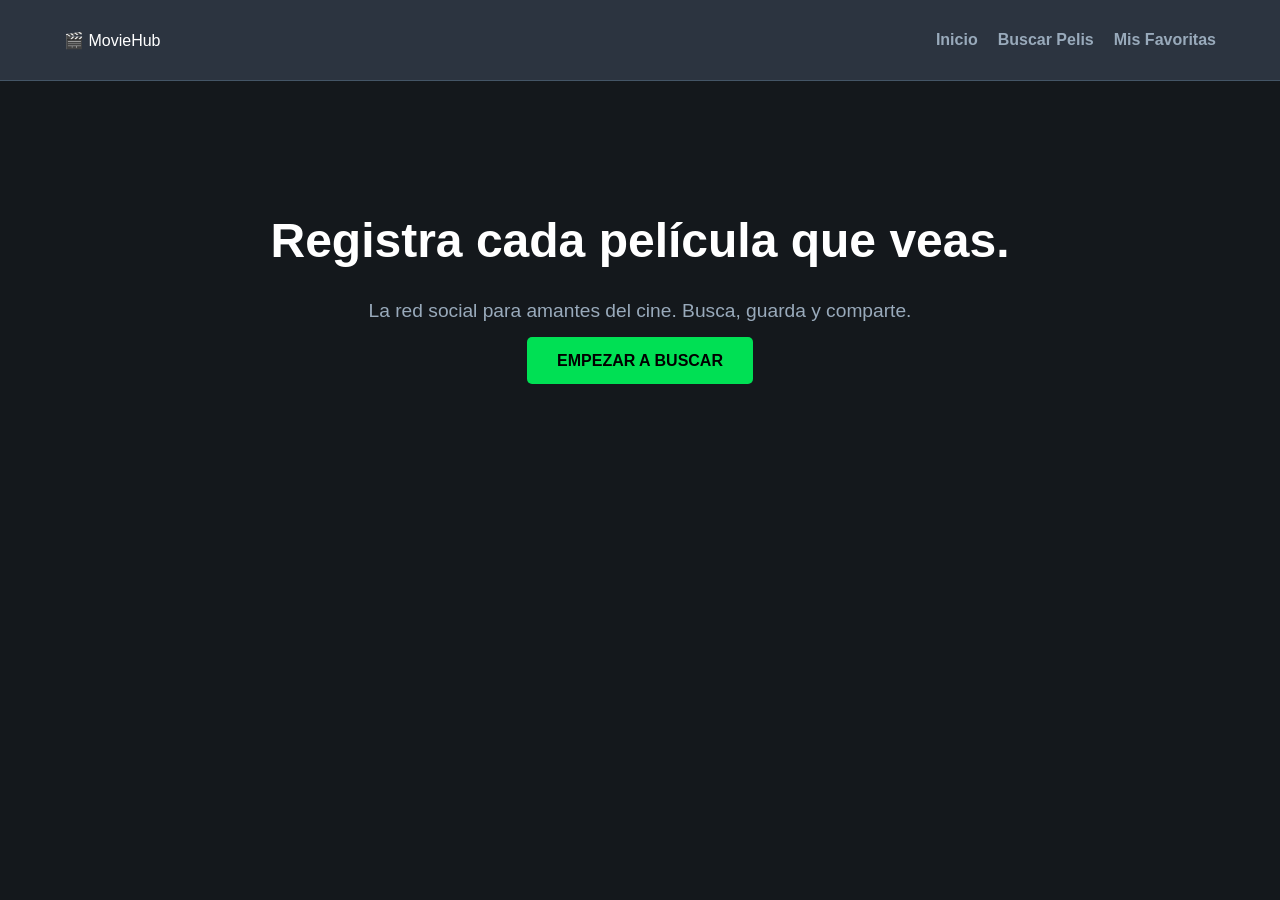
==== index.html @ 6329f734 "changes" ====
<!doctype html>
<!doctype html>
<html lang="es">
  <head>
    <meta charset="UTF-8" />
    <meta name="viewport" content="width=device-width, initial-scale=1.0" />
    <title>MovieHub - Inicio</title>
    <link rel="stylesheet" href="style.css" />
  </head>
  <body>
    <header>
      <nav class="navbar">
        <div class="logo">🎬 MovieHub</div>
        <ul class="nav-links">
          <li><a href="index.html">Inicio</a></li>
          <li><a href="peliculas.html">Buscar Pelis</a></li>
          <li><a href="favoritos.html">Mis Favoritas</a></li>
        </ul>
      </nav>
    </header>

    <main class="hero-section" style="text-align: center; padding: 100px 20px">
      <h1 style="font-size: 3rem">Registra cada película que veas.</h1>
      <p
        style="color: var(--text-gray); font-size: 1.2rem; margin-bottom: 30px"
      >
        La red social para amantes del cine. Busca, guarda y comparte.
      </p>
      <a
        href="peliculas.html"
        style="
          background: var(--green-accent);
          padding: 15px 30px;
          color: black;
          text-decoration: none;
          border-radius: 5px;
          font-weight: bold;
        "
      >
        EMPEZAR A BUSCAR
      </a>
    </main>

    <script src="interaccion.js"></script>
  </body>
</html>
---- style.css ----
/* Variables de estilo */
:root {
  --bg-main: #14181c;
  --bg-card: #2c3440;
  --green-accent: #00e054;
  --text-white: #ffffff;
  --text-gray: #9ab;
}

body {
  background-color: var(--bg-main);
  color: var(--text-white);
  font-family: "Segoe UI", Tahoma, Geneva, Verdana, sans-serif;
  margin: 0;
}

/* Navegación adaptable  */
.navbar {
  display: flex;
  justify-content: space-between;
  align-items: center;
  padding: 15px 5%;
  background-color: var(--bg-card);
  border-bottom: 1px solid #456;
}

.nav-links {
  display: flex;
  list-style: none;
  gap: 20px;
}

.nav-links a {
  color: var(--text-gray);
  text-decoration: none;
  font-weight: bold;
  transition: 0.3s;
}

.nav-links a:hover {
  color: var(--green-accent);
}

/* Rejilla de películas adaptable  */
.movie-grid {
  display: grid;
  /* Esto hace que en móvil se vea 1 columna y en PC se ajusten solas */
  grid-template-columns: repeat(auto-fill, minmax(180px, 1fr));
  gap: 25px;
  padding: 40px 5%;
}

.movie-card {
  background: var(--bg-card);
  border-radius: 10px;
  overflow: hidden;
  transition: transform 0.3s;
  border: 1px solid #456;
}

.movie-card:hover {
  transform: scale(1.05);
  border-color: var(--green-accent);
}

.movie-card img {
  width: 100%;
  height: 270px;
  object-fit: cover;
}

.card-info {
  padding: 15px;
  text-align: center;
}

.btn-fav,
.btn-delete {
  width: 100%;
  padding: 10px;
  border: none;
  border-radius: 5px;
  cursor: pointer;
  font-weight: bold;
  margin-top: 10px;
}

.btn-fav {
  background-color: var(--green-accent);
  color: #000;
}
.btn-delete {
  background-color: #ff4b4b;
  color: white;
}

/* Responsive para pantallas pequeñas  */
@media (max-width: 600px) {
  .navbar {
    flex-direction: column;
    gap: 15px;
  }
  .movie-grid {
    grid-template-columns: repeat(auto-fill, minmax(140px, 1fr));
  }
}
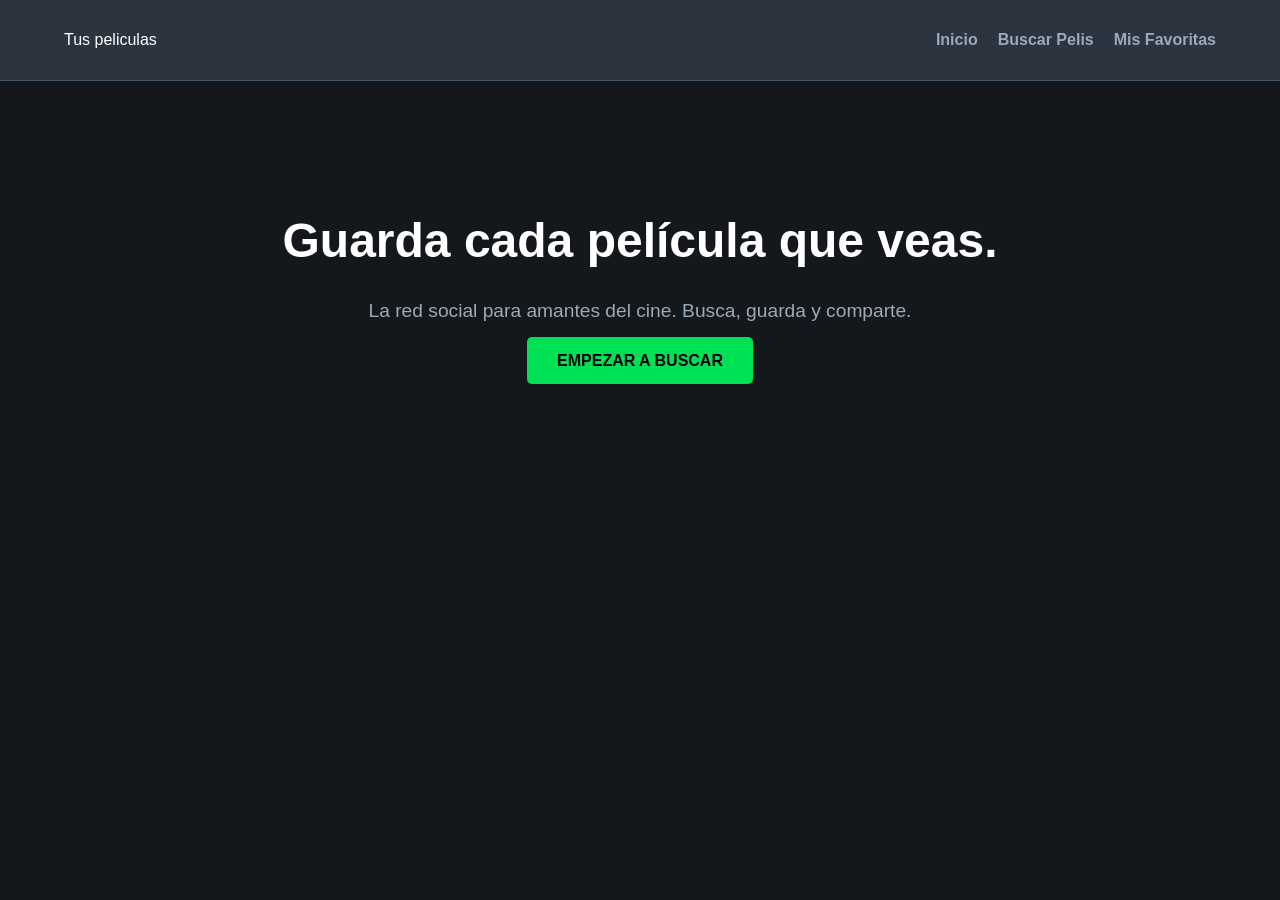
==== commit 9fe099c2: "changes" ====
--- a/index.html
+++ b/index.html
@@ -10,7 +10,7 @@
   <body>
     <header>
       <nav class="navbar">
-        <div class="logo">🎬 MovieHub</div>
+        <div class="logo">Tus peliculas</div>
         <ul class="nav-links">
           <li><a href="index.html">Inicio</a></li>
           <li><a href="peliculas.html">Buscar Pelis</a></li>
@@ -20,7 +20,7 @@
     </header>
 
     <main class="hero-section" style="text-align: center; padding: 100px 20px">
-      <h1 style="font-size: 3rem">Registra cada película que veas.</h1>
+      <h1 style="font-size: 3rem">Guarda cada película que veas.</h1>
       <p
         style="color: var(--text-gray); font-size: 1.2rem; margin-bottom: 30px"
       >
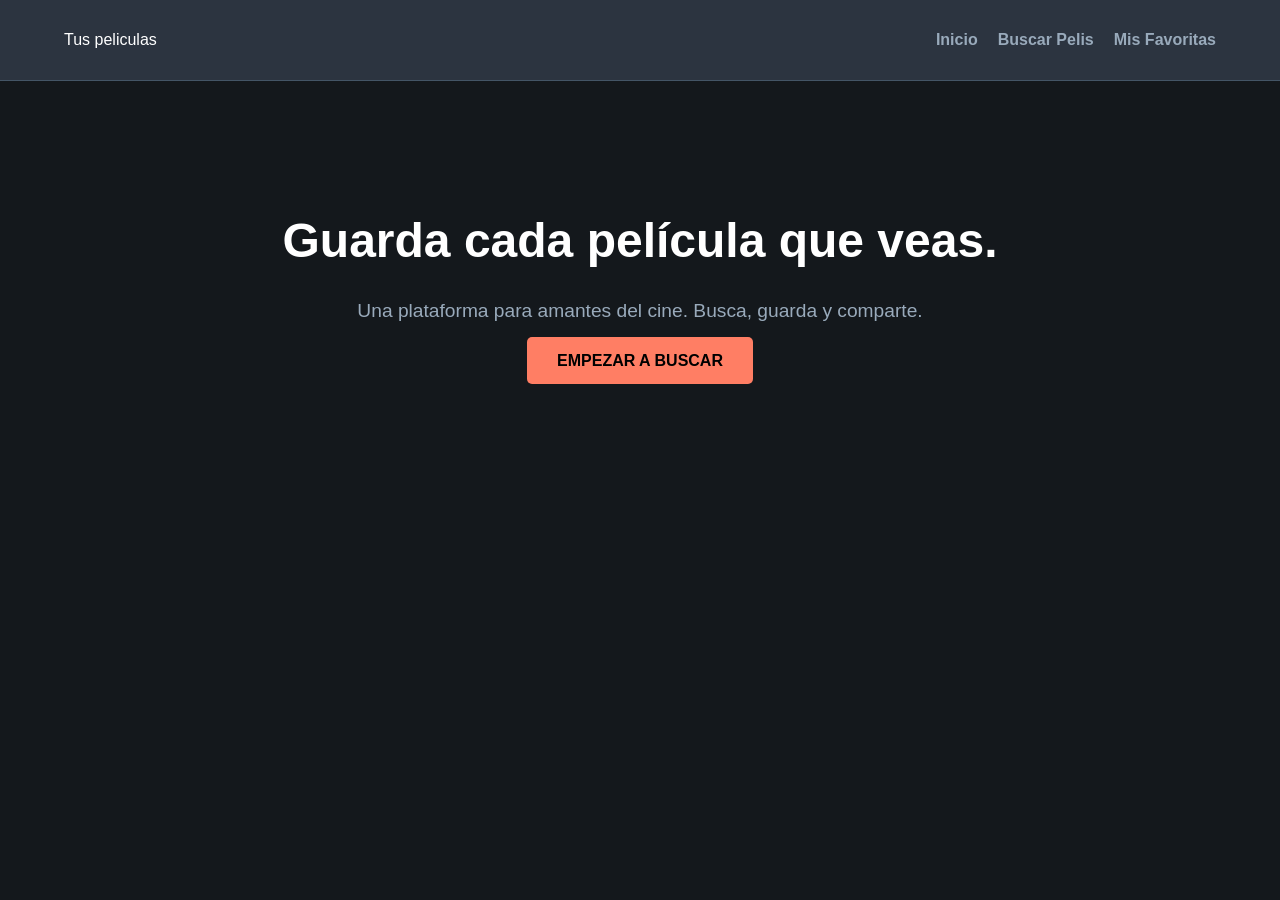
==== commit 5ce00118: "changes" ====
--- a/index.html
+++ b/index.html
@@ -24,18 +24,11 @@
       <p
         style="color: var(--text-gray); font-size: 1.2rem; margin-bottom: 30px"
       >
-        La red social para amantes del cine. Busca, guarda y comparte.
+        Una plataforma para amantes del cine. Busca, guarda y comparte.
       </p>
       <a
-        href="peliculas.html"
-        style="
-          background: var(--green-accent);
-          padding: 15px 30px;
-          color: black;
-          text-decoration: none;
-          border-radius: 5px;
-          font-weight: bold;
-        "
+        href="peliculas.html" class="home-button"
+        
       >
         EMPEZAR A BUSCAR
       </a>
--- a/style.css
+++ b/style.css
@@ -2,7 +2,7 @@
 :root {
   --bg-main: #14181c;
   --bg-card: #2c3440;
-  --green-accent: #00e054;
+  --color-accent: #ff7e64;
   --text-white: #ffffff;
   --text-gray: #9ab;
 }
@@ -38,13 +38,12 @@
 }
 
 .nav-links a:hover {
-  color: var(--green-accent);
+  color: var(--color-accent);
 }
 
-/* Rejilla de películas adaptable  */
+/* Rejilla de películas */
 .movie-grid {
   display: grid;
-  /* Esto hace que en móvil se vea 1 columna y en PC se ajusten solas */
   grid-template-columns: repeat(auto-fill, minmax(180px, 1fr));
   gap: 25px;
   padding: 40px 5%;
@@ -60,7 +59,7 @@
 
 .movie-card:hover {
   transform: scale(1.05);
-  border-color: var(--green-accent);
+  border-color: var(--color-accent);
 }
 
 .movie-card img {
@@ -86,12 +85,20 @@
 }
 
 .btn-fav {
-  background-color: var(--green-accent);
+  background-color: var(--color-accent);
   color: #000;
 }
 .btn-delete {
   background-color: #ff4b4b;
   color: white;
+}
+.home-button {
+  background: var(--color-accent);
+  padding: 15px 30px;
+  color: black;
+  text-decoration: none;
+  border-radius: 5px;
+  font-weight: bold;
 }
 
 /* Responsive para pantallas pequeñas  */
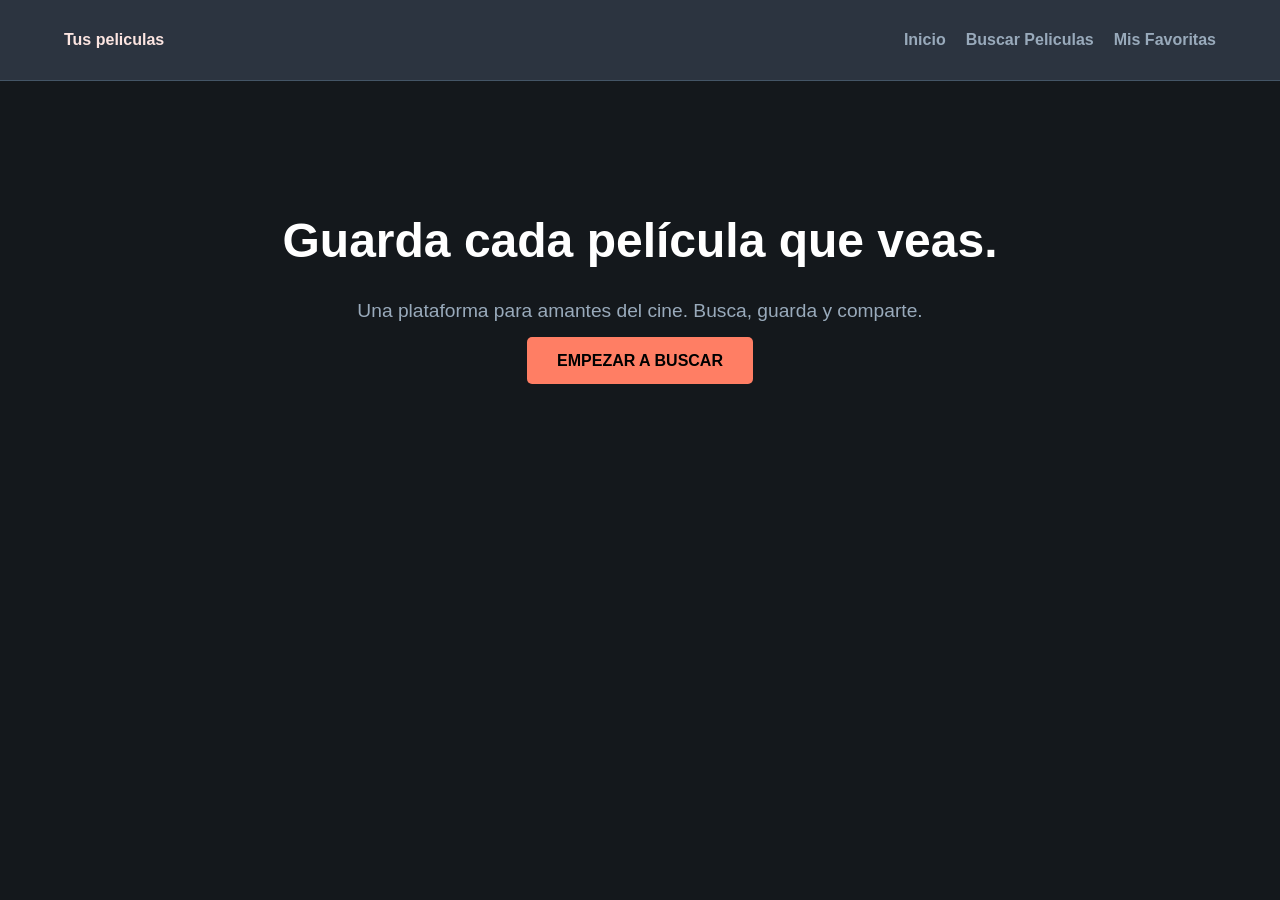
==== commit 3ac3f196: "changes" ====
--- a/index.html
+++ b/index.html
@@ -4,7 +4,7 @@
   <head>
     <meta charset="UTF-8" />
     <meta name="viewport" content="width=device-width, initial-scale=1.0" />
-    <title>MovieHub - Inicio</title>
+    <title>TusPeliculas - Inicio</title>
     <link rel="stylesheet" href="style.css" />
   </head>
   <body>
@@ -13,7 +13,7 @@
         <div class="logo">Tus peliculas</div>
         <ul class="nav-links">
           <li><a href="index.html">Inicio</a></li>
-          <li><a href="peliculas.html">Buscar Pelis</a></li>
+          <li><a href="peliculas.html">Buscar Peliculas</a></li>
           <li><a href="favoritos.html">Mis Favoritas</a></li>
         </ul>
       </nav>
--- a/style.css
+++ b/style.css
@@ -14,6 +14,11 @@
   margin: 0;
 }
 
+.logo {
+  font-family: "Segoe UI", Tahoma, Geneva, Verdana, sans-serif;
+  font-weight: bold;
+  color: #fce5e1;
+}
 /* Navegación adaptable  */
 .navbar {
   display: flex;
@@ -94,11 +99,15 @@
 }
 .home-button {
   background: var(--color-accent);
-  padding: 15px 30px;
-  color: black;
-  text-decoration: none;
-  border-radius: 5px;
-  font-weight: bold;
+          padding: 15px 30px;
+          color: black;
+          text-decoration: none;
+          border-radius: 5px;
+          font-weight: bold;
+}
+.search-container {
+ padding:3rem;
+ text-align: center;
 }
 
 /* Responsive para pantallas pequeñas  */
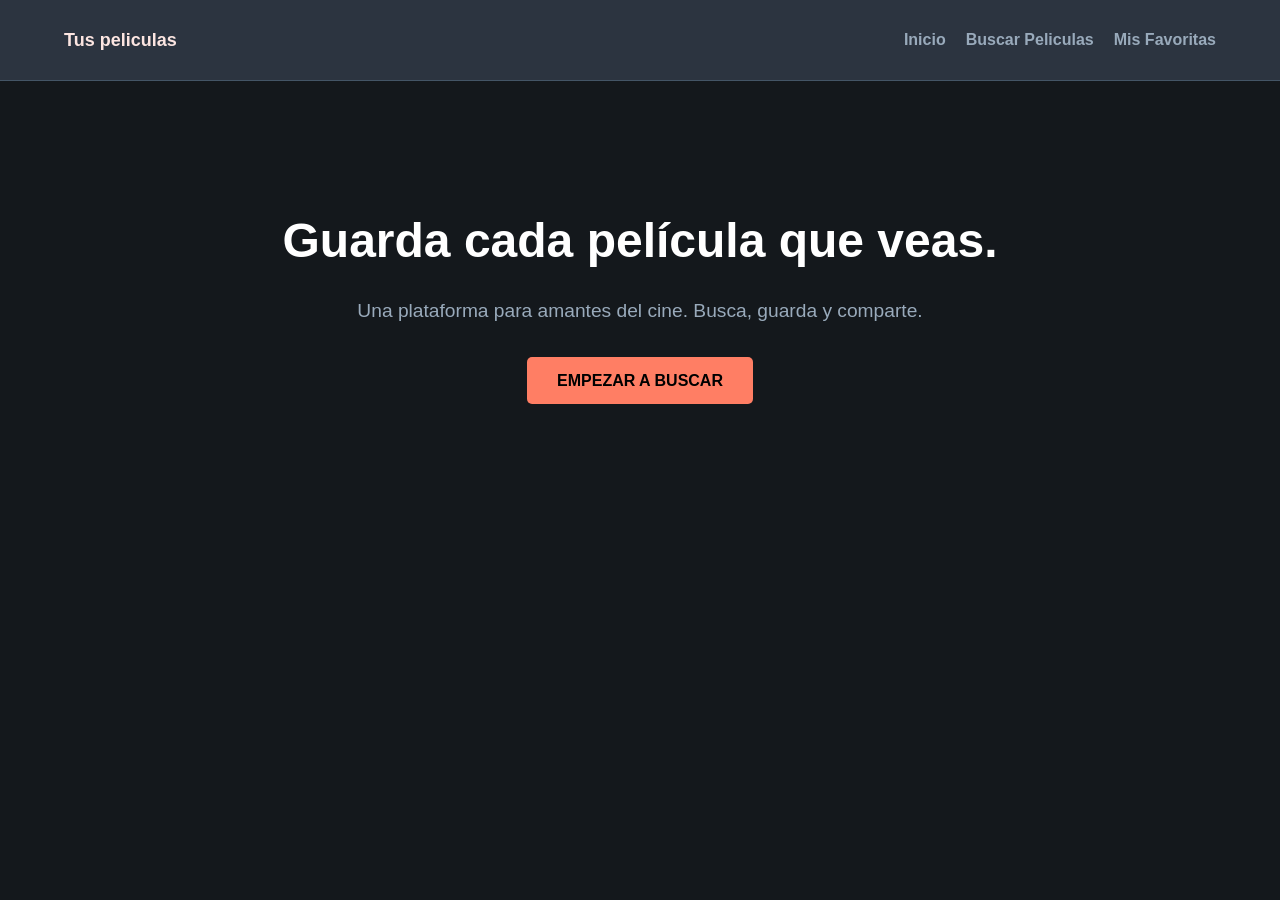
==== commit a3fd04ac: "changes" ====
--- a/index.html
+++ b/index.html
@@ -22,7 +22,7 @@
     <main class="hero-section" style="text-align: center; padding: 100px 20px">
       <h1 style="font-size: 3rem">Guarda cada película que veas.</h1>
       <p
-        style="color: var(--text-gray); font-size: 1.2rem; margin-bottom: 30px"
+        style="color: var(--text-gray); font-size: 1.2rem; margin-bottom: 50px"
       >
         Una plataforma para amantes del cine. Busca, guarda y comparte.
       </p>
--- a/style.css
+++ b/style.css
@@ -18,6 +18,7 @@
   font-family: "Segoe UI", Tahoma, Geneva, Verdana, sans-serif;
   font-weight: bold;
   color: #fce5e1;
+  font-size:large;
 }
 /* Navegación adaptable  */
 .navbar {
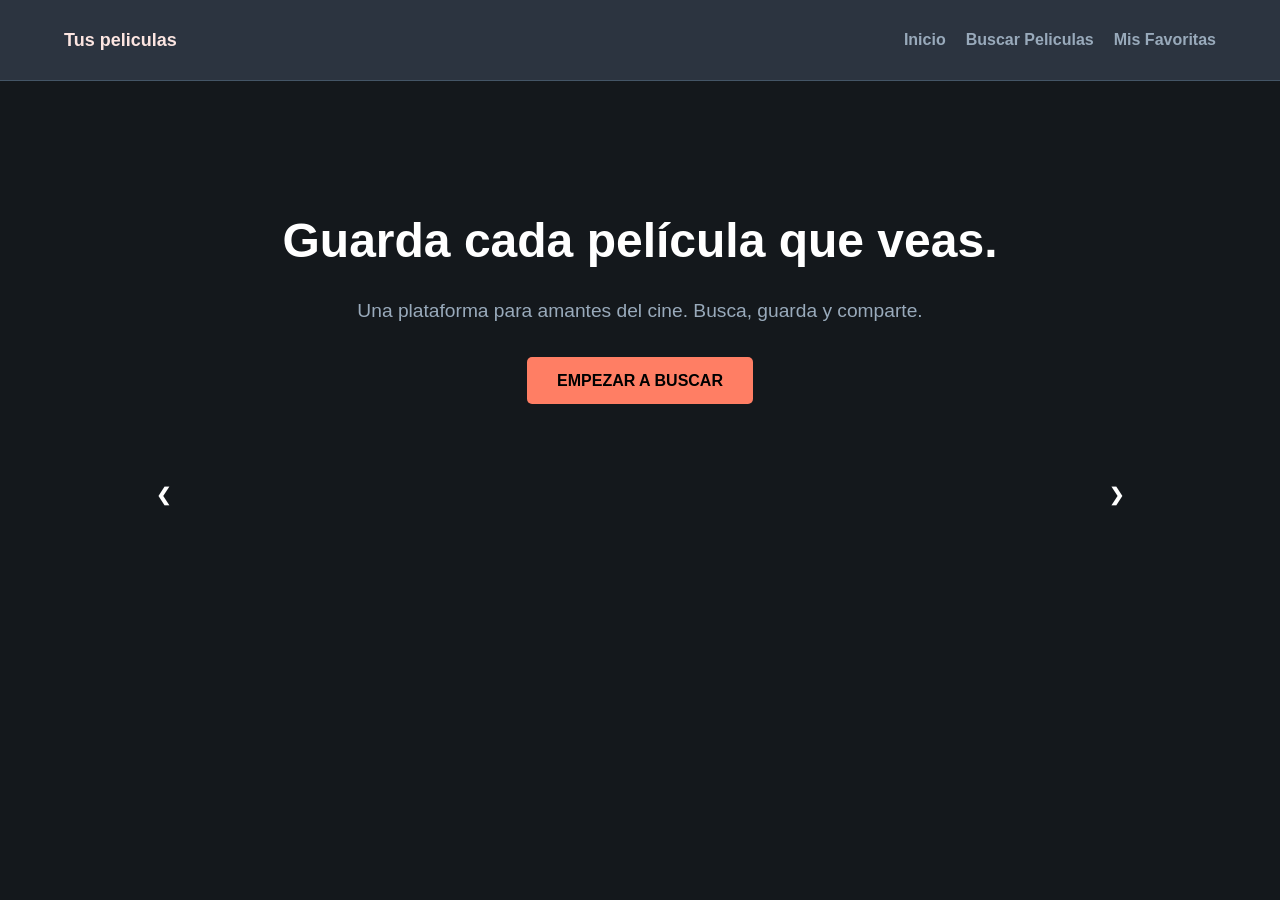
==== commit 7885c2d0: "changes" ====
--- a/index.html
+++ b/index.html
@@ -26,13 +26,33 @@
       >
         Una plataforma para amantes del cine. Busca, guarda y comparte.
       </p>
-      <a
-        href="peliculas.html" class="home-button"
-        
-      >
-        EMPEZAR A BUSCAR
-      </a>
+      <a href="peliculas.html" class="home-button"> EMPEZAR A BUSCAR </a>
     </main>
+
+    <div class="slideshow-container">
+      <!-- Full-width images with number and caption text -->
+      <div class="mySlides fade">
+        <div class="numbertext">1 / 3</div>
+        <img src="img1.jpg" style="width: 100%" />
+        <div class="text">Caption Text</div>
+      </div>
+
+      <div class="mySlides fade">
+        <div class="numbertext">2 / 3</div>
+        <img src="img2.jpg" style="width: 100%" />
+        <div class="text">Caption Two</div>
+      </div>
+
+      <div class="mySlides fade">
+        <div class="numbertext">3 / 3</div>
+        <img src="img3.jpg" style="width: 100%" />
+        <div class="text">Caption Three</div>
+      </div>
+
+      <!-- Next and previous buttons -->
+      <a class="prev" onclick="plusSlides(-1)">&#10094;</a>
+      <a class="next" onclick="plusSlides(1)">&#10095;</a>
+    </div>
 
     <script src="interaccion.js"></script>
   </body>
--- a/style.css
+++ b/style.css
@@ -18,9 +18,9 @@
   font-family: "Segoe UI", Tahoma, Geneva, Verdana, sans-serif;
   font-weight: bold;
   color: #fce5e1;
-  font-size:large;
+  font-size: large;
 }
-/* Navegación adaptable  */
+/* Navegación  */
 .navbar {
   display: flex;
   justify-content: space-between;
@@ -47,7 +47,7 @@
   color: var(--color-accent);
 }
 
-/* Rejilla de películas */
+/* Grid de películas */
 .movie-grid {
   display: grid;
   grid-template-columns: repeat(auto-fill, minmax(180px, 1fr));
@@ -100,18 +100,60 @@
 }
 .home-button {
   background: var(--color-accent);
-          padding: 15px 30px;
-          color: black;
-          text-decoration: none;
-          border-radius: 5px;
-          font-weight: bold;
-}
-.search-container {
- padding:3rem;
- text-align: center;
+  padding: 15px 30px;
+  color: black;
+  text-decoration: none;
+  border-radius: 5px;
+  font-weight: bold;
 }
 
-/* Responsive para pantallas pequeñas  */
+.search-container {
+  padding: 3rem;
+  text-align: center;
+}
+
+/*carrusel imagenes*/
+* {box-sizing:border-box}
+
+/* Slideshow container */
+.slideshow-container {
+  max-width: 1000px;
+  position: relative;
+  margin: auto;
+}
+
+/* Hide the images by default */
+.mySlides {
+  display: none;
+}
+
+/* Next & previous buttons */
+.prev, .next {
+  cursor: pointer;
+  position: absolute;
+  top: 50%;
+  width: auto;
+  margin-top: -22px;
+  padding: 16px;
+  color: white;
+  font-weight: bold;
+  font-size: 18px;
+  transition: 0.6s ease;
+  border-radius: 0 3px 3px 0;
+  user-select: none;
+}
+
+/* Position the "next button" to the right */
+.next {
+  right: 0;
+  border-radius: 3px 0 0 3px;
+}
+
+/* On hover, add a black background color with a little bit see-through */
+.prev:hover, .next:hover {
+  background-color: rgba(0,0,0,0.8);
+}
+/* Responsive*/
 @media (max-width: 600px) {
   .navbar {
     flex-direction: column;
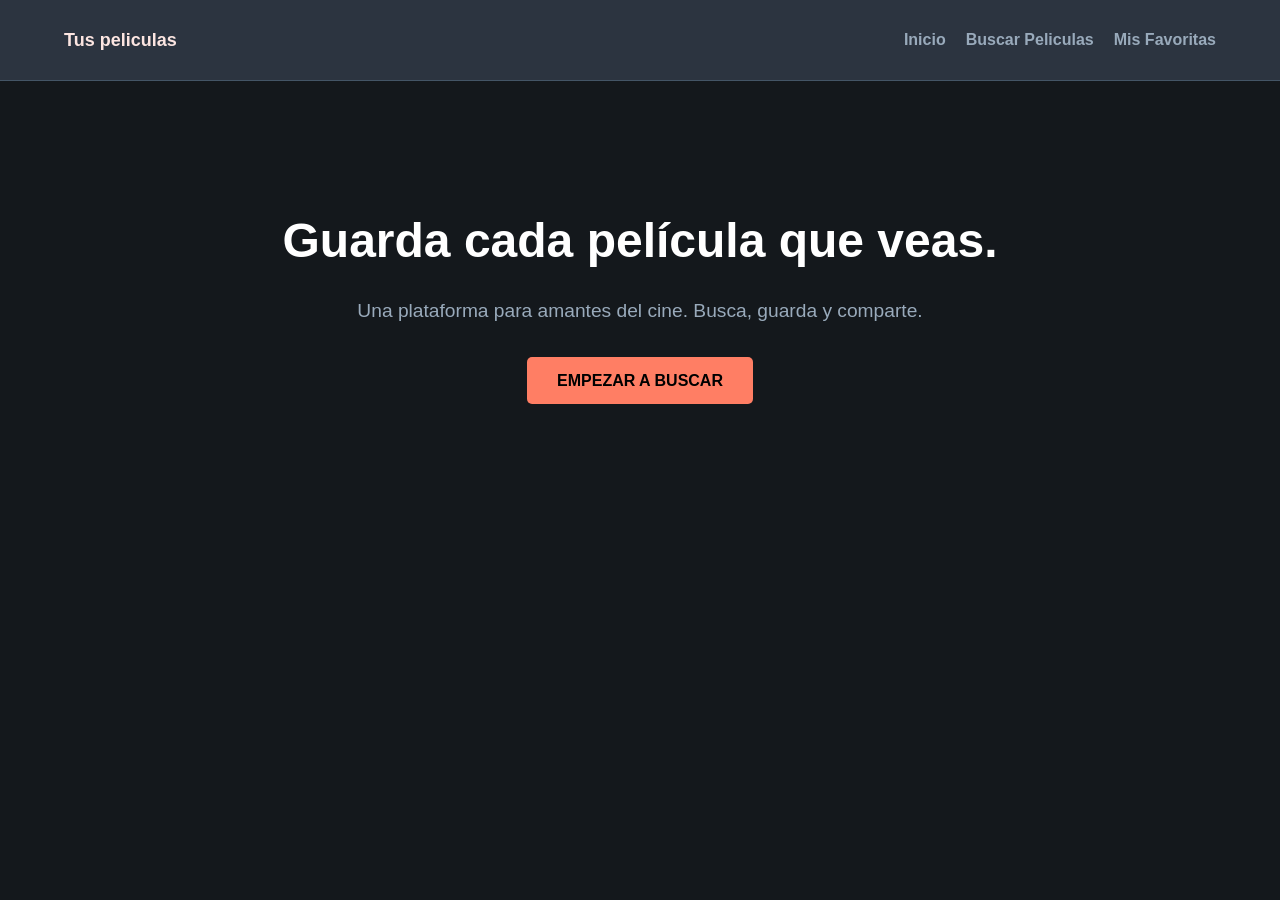
==== commit 4ade14b6: "changes" ====
--- a/index.html
+++ b/index.html
@@ -29,30 +29,9 @@
       <a href="peliculas.html" class="home-button"> EMPEZAR A BUSCAR </a>
     </main>
 
-    <div class="slideshow-container">
-      <!-- Full-width images with number and caption text -->
-      <div class="mySlides fade">
-        <div class="numbertext">1 / 3</div>
-        <img src="img1.jpg" style="width: 100%" />
-        <div class="text">Caption Text</div>
-      </div>
-
-      <div class="mySlides fade">
-        <div class="numbertext">2 / 3</div>
-        <img src="img2.jpg" style="width: 100%" />
-        <div class="text">Caption Two</div>
-      </div>
-
-      <div class="mySlides fade">
-        <div class="numbertext">3 / 3</div>
-        <img src="img3.jpg" style="width: 100%" />
-        <div class="text">Caption Three</div>
-      </div>
-
-      <!-- Next and previous buttons -->
-      <a class="prev" onclick="plusSlides(-1)">&#10094;</a>
-      <a class="next" onclick="plusSlides(1)">&#10095;</a>
-    </div>
+    <section class="carousel-container">
+      <div class="carousel-track" id="carousel"></div>
+    </section>
 
     <script src="interaccion.js"></script>
   </body>
--- a/style.css
+++ b/style.css
@@ -113,7 +113,34 @@
 }
 
 /*carrusel imagenes*/
-* {box-sizing:border-box}
+.carousel-container {
+  width: 100%;
+  overflow: hidden;
+  padding: 20px 0;
+  background: #14181c;
+}
+
+.carousel-track {
+  display: flex;
+  gap: 15px;
+  animation: scroll 20s linear infinite; /* Animación constante */
+}
+
+.carousel-track img {
+  height: 300px;
+  border-radius: 8px;
+  transition: transform 0.3s;
+}
+
+/* Definimos la animación de movimiento */
+@keyframes scroll {
+  0% {
+    transform: translateX(0);
+  }
+  100% {
+    transform: translateX(-50%);
+  }
+}
 
 /* Slideshow container */
 .slideshow-container {
@@ -128,7 +155,8 @@
 }
 
 /* Next & previous buttons */
-.prev, .next {
+.prev,
+.next {
   cursor: pointer;
   position: absolute;
   top: 50%;
@@ -150,8 +178,9 @@
 }
 
 /* On hover, add a black background color with a little bit see-through */
-.prev:hover, .next:hover {
-  background-color: rgba(0,0,0,0.8);
+.prev:hover,
+.next:hover {
+  background-color: rgba(0, 0, 0, 0.8);
 }
 /* Responsive*/
 @media (max-width: 600px) {
